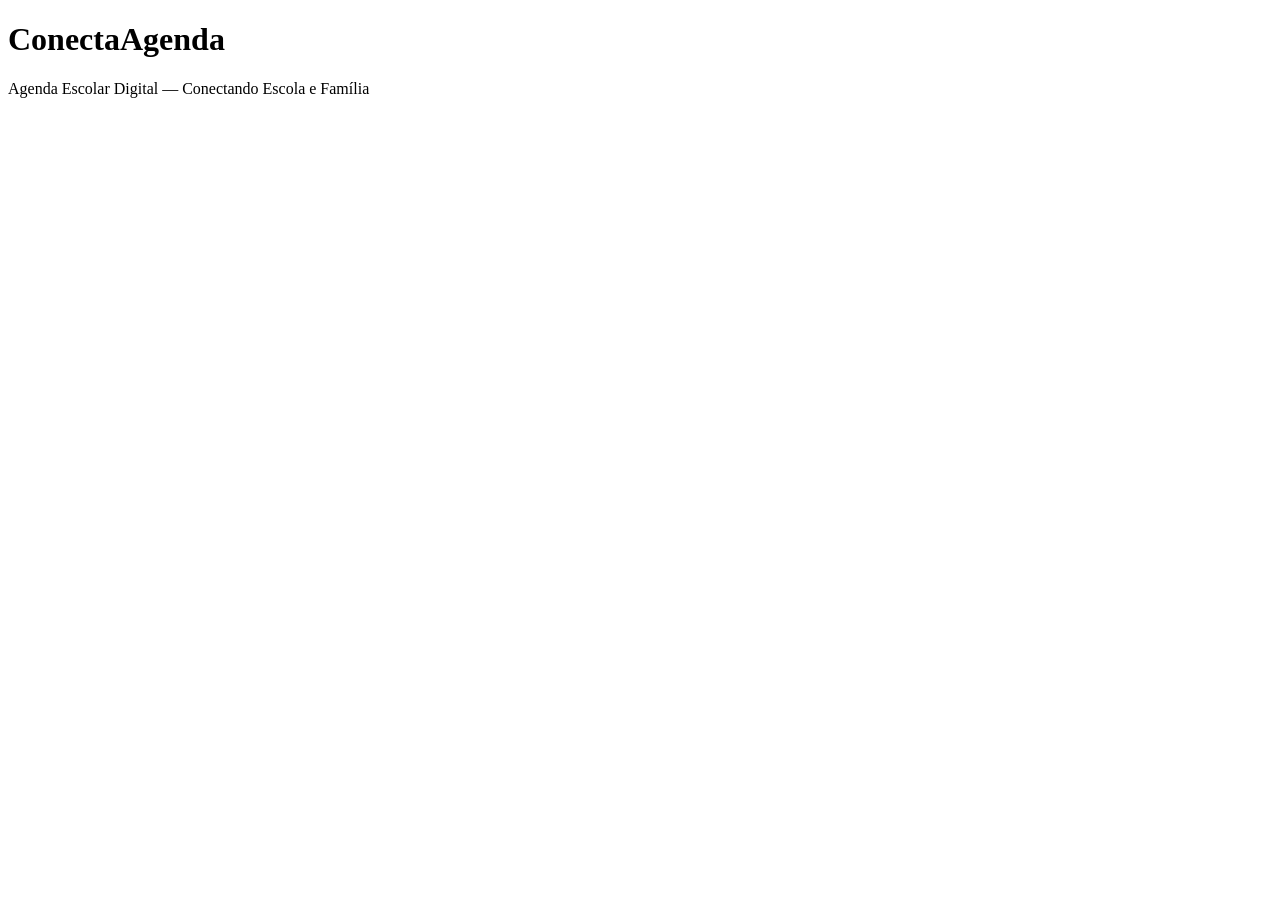
==== index.html @ d37663a7 "Estrutura inicial do projeto com index base e README" ====
<!DOCTYPE html>
<html lang="pt-BR">
<head>
  <meta charset="UTF-8">
  <meta name="viewport" content="width=device-width, initial-scale=1.0">
  <title>ConectaAgenda — Painel</title>

  <!-- Fontes -->
  <link href="https://fonts.googleapis.com/css2?family=Nunito:wght@400;600;700;800&display=swap" rel="stylesheet">
</head>

<body>

  <h1>ConectaAgenda</h1>
  <p>Agenda Escolar Digital — Conectando Escola e Família</p>

</body>
</html>
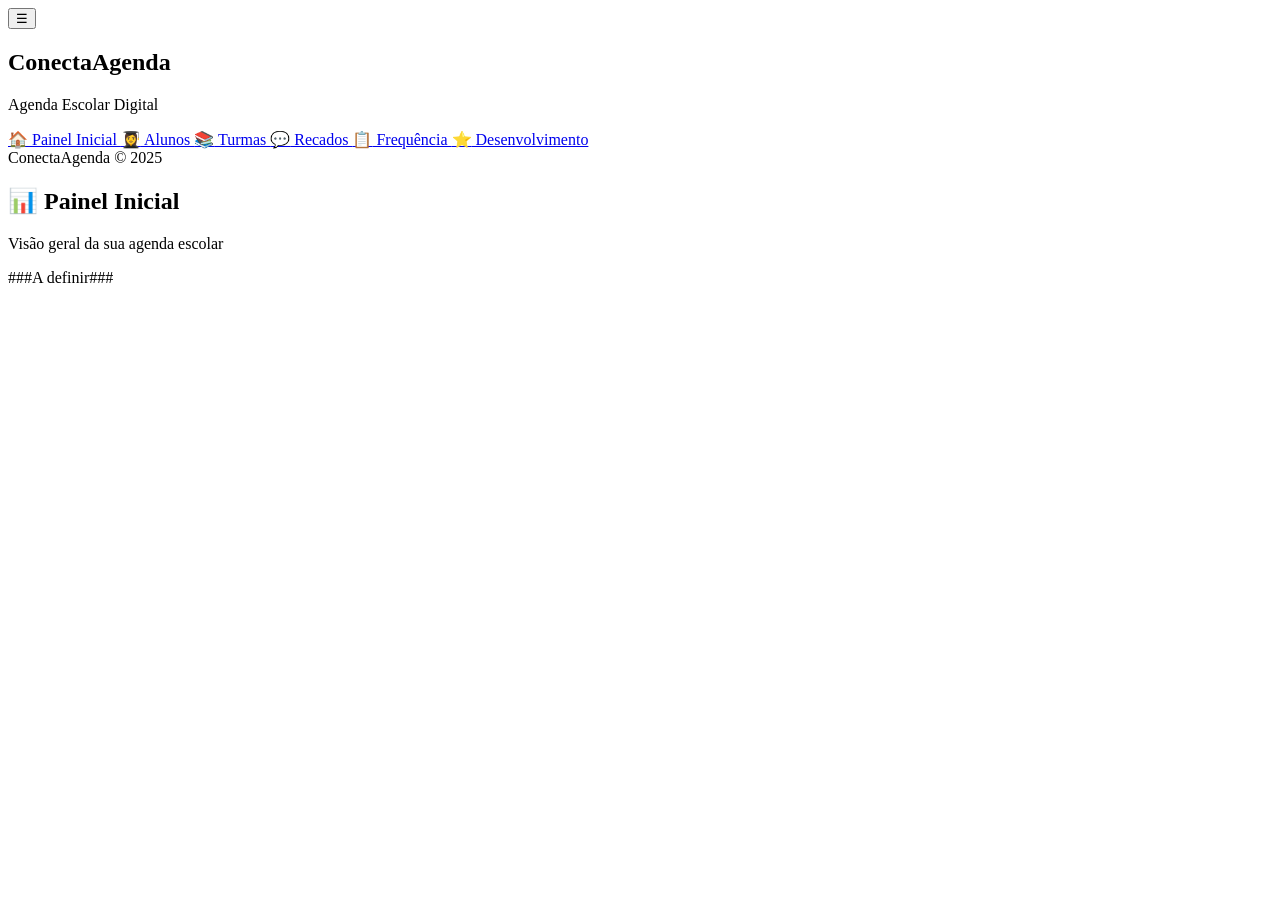
==== commit fbd7013f: "Estrura do index (menu lateral e conteúdo)" ====
--- a/index.html
+++ b/index.html
@@ -5,14 +5,69 @@
   <meta name="viewport" content="width=device-width, initial-scale=1.0">
   <title>ConectaAgenda — Painel</title>
 
-  <!-- Fontes -->
+   <!-- Fontes -->
   <link href="https://fonts.googleapis.com/css2?family=Nunito:wght@400;600;700;800&display=swap" rel="stylesheet">
 </head>
 
 <body>
 
-  <h1>ConectaAgenda</h1>
-  <p>Agenda Escolar Digital — Conectando Escola e Família</p>
+  <!-- Hambúrguer para visualização no celular -->
+  <button class="menu-toggle" onclick="toggleMenu()">☰</button>
+
+  <!-- Fundo menu celular -->
+  <div class="sidebar-overlay"></div>
+
+  <!-- Layout: menu + conteúdo -->
+  <div class="layout">
+
+    <!-- *** MENU LATERAL *** -->
+    <aside class="sidebar">
+
+      <div class="sidebar-header">
+        <h1>Conecta<span>Agenda</span></h1>
+        <p>Agenda Escolar Digital</p>
+      </div>
+
+      <!-- Links navegáveis -->
+      <nav class="sidebar-nav">
+        <a href="index.html" class="ativo">
+          <span class="icone">🏠</span> Painel Inicial
+        </a>
+        <a href="alunos.html">
+          <span class="icone">👩‍🎓</span> Alunos
+        </a>
+        <a href="turmas.html">
+          <span class="icone">📚</span> Turmas
+        </a>
+        <a href="recados.html">
+          <span class="icone">💬</span> Recados
+        </a>
+        <a href="frequencia.html">
+          <span class="icone">📋</span> Frequência
+        </a>
+        <a href="desenvolvimento.html">
+          <span class="icone">⭐</span> Desenvolvimento
+        </a>
+      </nav>
+
+      <div class="sidebar-footer">
+        ConectaAgenda © 2025
+      </div>
+    </aside>
+
+    <!-- *** CONTEÚDO PRINCIPAL *** -->
+    <main class="conteudo-principal">
+
+      <div class="pagina-header">
+        <h2>📊 Painel Inicial</h2>
+        <p>Visão geral da sua agenda escolar</p>
+      </div>
+
+      <p>###A definir###</p>
+
+    </main>
+
+  </div>
 
 </body>
 </html>
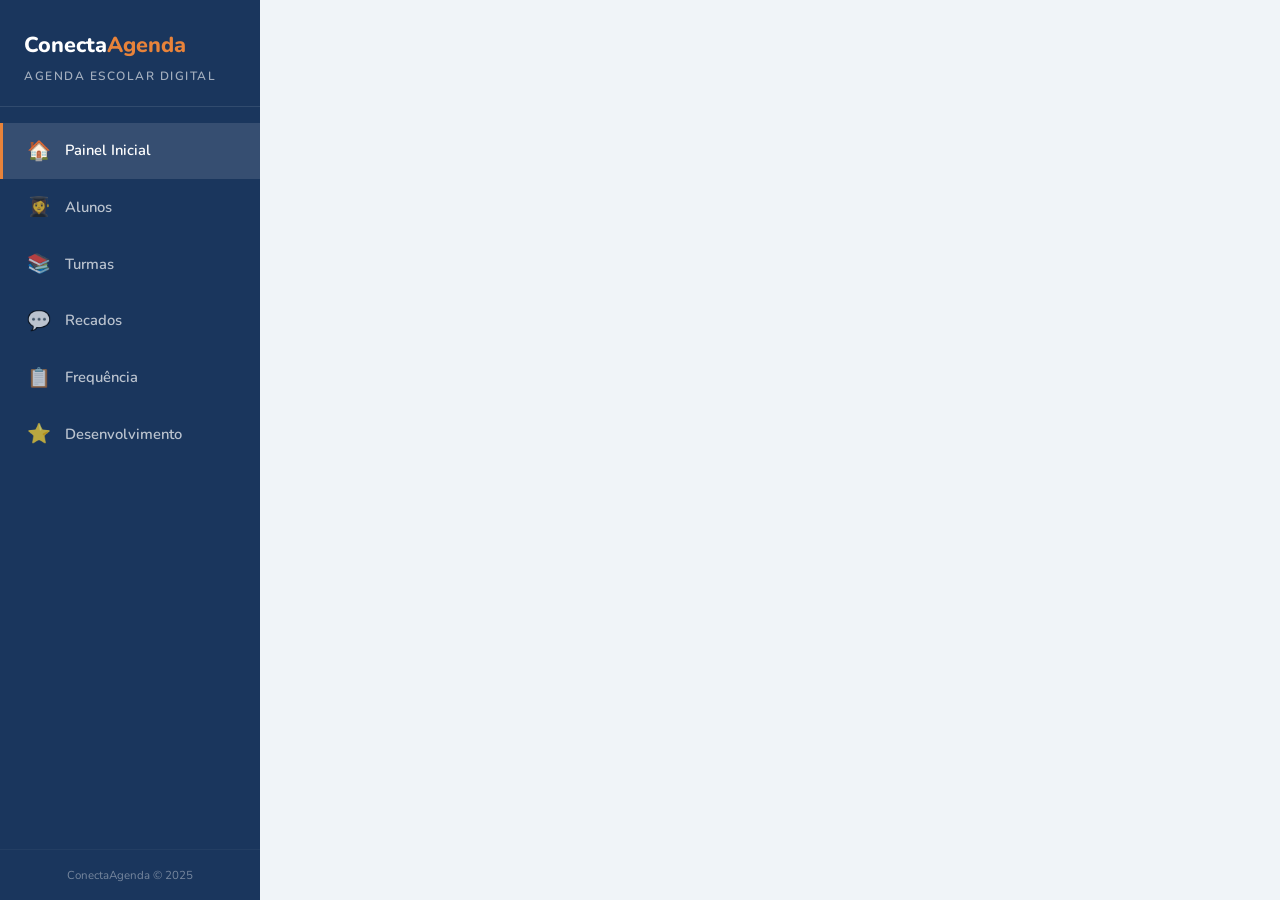
==== commit 6a573c40: "style: adição do css" ====
--- a/index.html
+++ b/index.html
@@ -7,6 +7,8 @@
 
    <!-- Fontes -->
   <link href="https://fonts.googleapis.com/css2?family=Nunito:wght@400;600;700;800&display=swap" rel="stylesheet">
+  <!-- CSS -->
+  <link rel="stylesheet" href="css/style.css">
 </head>
 
 <body>
--- a/css/style.css
+++ b/css/style.css
@@ -0,0 +1,165 @@
+/* =============================================================
+   ConectaAgenda — Estilos Principais (Sumário CSS)
+
+   1. Cores e fontes
+   2. Reset e estilos globais
+   3. Menu lateral (sidebar)
+   4. Área de conteúdo principal
+   5. Componentes (cards, botões, formulários, tabelas)
+   6. Responsividade
+   ============================================================= */
+
+/*  1. CORES E FONTES */
+
+:root {
+  /* Cores principais */
+  --cor-primaria: #2B6CB0;
+  --cor-primaria-escura: #1E4F85;
+  --cor-primaria-clara: #EBF4FF;
+  --cor-secundaria: #E8833A;
+  --cor-sucesso: #2F855A;
+  --cor-perigo: #C53030;
+  --cor-aviso: #D69E2E;
+
+  /* Cores neutras */
+  --cor-fundo: #F0F4F8;
+  --cor-fundo-card: #FFFFFF;
+  --cor-texto: #2D3748;
+  --cor-texto-leve: #718096;
+  --cor-borda: #E2E8F0;
+  --cor-sidebar: #1A365D;
+
+  /* Tipografia e medidas */
+  --fonte-principal: 'Nunito', sans-serif;
+  --sidebar-largura: 260px;
+  --raio-borda: 10px;
+  --sombra-card: 0 2px 12px rgba(0, 0, 0, 0.06);
+}
+
+/*   2. RESET E ESTILOS GLOBAIS  */
+
+* {
+  margin: 0;
+  padding: 0;
+  box-sizing: border-box;
+}
+
+body {
+  font-family: var(--fonte-principal);
+  background-color: var(--cor-fundo);
+  color: var(--cor-texto);
+  line-height: 1.6;
+}
+
+a {
+  text-decoration: none;
+  color: inherit;
+}
+
+/* Layout: sidebar + conteúdo */
+.layout {
+  display: flex;
+  min-height: 100vh;
+}
+
+/* 3. MENU LATERAL (SIDEBAR) */
+.sidebar {
+  width: var(--sidebar-largura);
+  background-color: var(--cor-sidebar);
+  color: white;
+  position: fixed;
+  top: 0;
+  left: 0;
+  height: 100vh;
+  overflow-y: auto;
+  z-index: 100;
+  display: flex;
+  flex-direction: column;
+  transition: transform 0.3s ease;
+}
+/* Topo do menu */
+.sidebar-header {
+  padding: 28px 24px 20px;
+  border-bottom: 1px solid rgba(255, 255, 255, 0.1);
+}
+.sidebar-header h1 {
+  font-size: 1.35rem;
+  font-weight: 800;
+}
+/* "Agenda" em laranja */
+.sidebar-header h1 span {
+  color: var(--cor-secundaria);
+}
+.sidebar-header p {
+  font-size: 0.75rem;
+  opacity: 0.6;
+  margin-top: 4px;
+  text-transform: uppercase;
+  letter-spacing: 1.5px;
+  font-weight: 600;
+}
+/* Links do menu */
+.sidebar-nav {
+  padding: 16px 0;
+  flex: 1;
+}
+.sidebar-nav a {
+  display: flex;
+  align-items: center;
+  gap: 14px;
+  padding: 13px 24px;
+  color: rgba(255, 255, 255, 0.7);
+  font-size: 0.92rem;
+  font-weight: 600;
+  border-left: 3px solid transparent;
+  transition: all 0.2s ease;
+}
+/* Hover nos links */
+.sidebar-nav a:hover {
+  background-color: rgba(255, 255, 255, 0.08);
+  color: white;
+}
+/* Link ativo (página atual) */
+.sidebar-nav a.ativo {
+  background-color: rgba(255, 255, 255, 0.12);
+  color: white;
+  border-left-color: var(--cor-secundaria);
+}
+/* Ícones */
+.sidebar-nav a .icone {
+  font-size: 1.2rem;
+  width: 24px;
+  text-align: center;
+}
+/* Rodapé menu */
+.sidebar-footer {
+  padding: 16px 24px;
+  border-top: 1px solid rgba(255, 255, 255, 0.1);
+  font-size: 0.72rem;
+  opacity: 0.4;
+  text-align: center;
+}
+/* Botão hambúrguer (no celular aparece) */
+.menu-toggle {
+  display: none;
+  position: fixed;
+  top: 16px;
+  left: 16px;
+  z-index: 200;
+  background: var(--cor-primaria);
+  color: white;
+  border: none;
+  border-radius: 8px;
+  width: 44px;
+  height: 44px;
+  font-size: 1.5rem;
+  cursor: pointer;
+}
+/* Overlay escuro mobile */
+.sidebar-overlay {
+  display: none;
+  position: fixed;
+  inset: 0;
+  background: rgba(0, 0, 0, 0.5);
+  z-index: 99;
+}
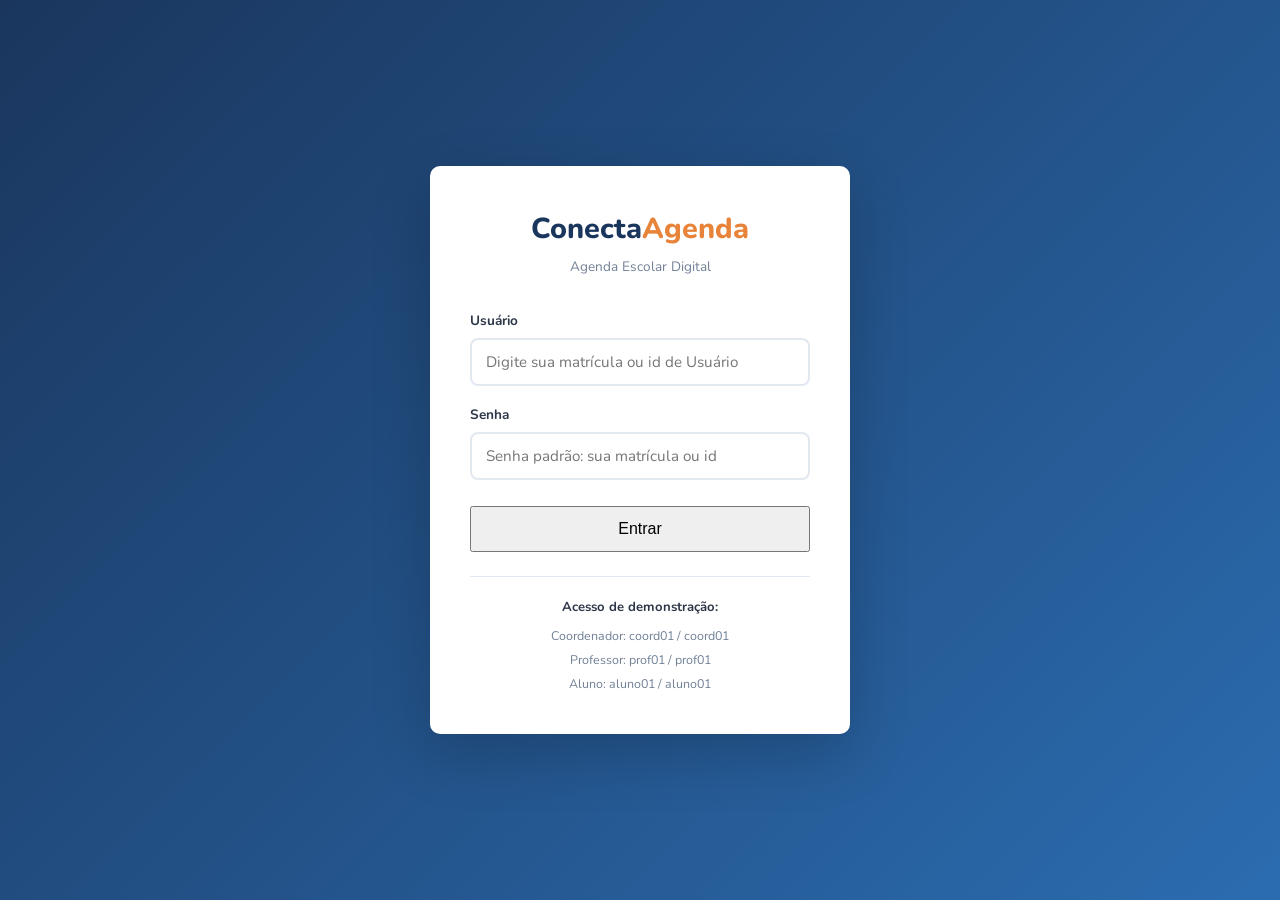
==== commit 7b53e964: "feat: adiciona tela de login com autenticação por perfil" ====
--- a/index.html
+++ b/index.html
@@ -3,73 +3,67 @@
 <head>
   <meta charset="UTF-8">
   <meta name="viewport" content="width=device-width, initial-scale=1.0">
-  <title>ConectaAgenda — Painel</title>
-
-   <!-- Fontes -->
+  <title>ConectaAgenda — Login</title>
   <link href="https://fonts.googleapis.com/css2?family=Nunito:wght@400;600;700;800&display=swap" rel="stylesheet">
-  <!-- CSS -->
   <link rel="stylesheet" href="css/style.css">
 </head>
 
-<body>
+<body class="pagina-login">
 
-  <!-- Hambúrguer para visualização no celular -->
-  <button class="menu-toggle" onclick="toggleMenu()">☰</button>
+  <div class="login-container">
 
-  <!-- Fundo menu celular -->
-  <div class="sidebar-overlay"></div>
+    <!-- Logo e nome -->
+    <div class="login-header">
+      <h1>Conecta<span>Agenda</span></h1>
+      <p>Agenda Escolar Digital</p>
+    </div>
 
-  <!-- Layout: menu + conteúdo -->
-  <div class="layout">
+    <!-- Formulário de login -->
+    <form class="login-form" onsubmit="fazerLogin(event)">
 
-    <!-- *** MENU LATERAL *** -->
-    <aside class="sidebar">
-
-      <div class="sidebar-header">
-        <h1>Conecta<span>Agenda</span></h1>
-        <p>Agenda Escolar Digital</p>
+      <div class="form-grupo">
+        <label for="loginUsuario">Usuário</label>
+        <input
+          type="text"
+          id="loginUsuario"
+          placeholder="Digite sua matrícula ou id de Usuário"
+          required
+        >
       </div>
 
-      <!-- Links navegáveis -->
-      <nav class="sidebar-nav">
-        <a href="index.html" class="ativo">
-          <span class="icone">🏠</span> Painel Inicial
-        </a>
-        <a href="alunos.html">
-          <span class="icone">👩‍🎓</span> Alunos
-        </a>
-        <a href="turmas.html">
-          <span class="icone">📚</span> Turmas
-        </a>
-        <a href="recados.html">
-          <span class="icone">💬</span> Recados
-        </a>
-        <a href="frequencia.html">
-          <span class="icone">📋</span> Frequência
-        </a>
-        <a href="desenvolvimento.html">
-          <span class="icone">⭐</span> Desenvolvimento
-        </a>
-      </nav>
-
-      <div class="sidebar-footer">
-        ConectaAgenda © 2025
-      </div>
-    </aside>
-
-    <!-- *** CONTEÚDO PRINCIPAL *** -->
-    <main class="conteudo-principal">
-
-      <div class="pagina-header">
-        <h2>📊 Painel Inicial</h2>
-        <p>Visão geral da sua agenda escolar</p>
+      <div class="form-grupo">
+        <label for="loginSenha">Senha</label>
+        <input
+          type="password"
+          id="loginSenha"
+          placeholder="Senha padrão: sua matrícula ou id"
+          required
+        >
       </div>
 
-      <p>###A definir###</p>
+      <!-- Mensagem de erro (escondida por padrão) -->
+      <div class="login-erro" id="loginErro" style="display: none;">
+        Usuário ou senha incorretos.
+      </div>
 
-    </main>
+      <button type="submit" class="btn btn-primario login-btn">
+        Entrar
+      </button>
+
+    </form>
+
+    <!-- Info dos perfis de teste -->
+    <div class="login-info">
+      <p><strong>Acesso de demonstração:</strong></p>
+      <small>Coordenador: coord01 / coord01</small>
+      <small>Professor: prof01 / prof01</small>
+      <small>Aluno: aluno01 / aluno01</small>
+    </div>
 
   </div>
 
+  <script src="js/storage.js"></script>
+  <script src="js/auth.js"></script>
+
 </body>
 </html>
--- a/css/style.css
+++ b/css/style.css
@@ -3,10 +3,11 @@
 
    1. Cores e fontes
    2. Reset e estilos globais
-   3. Menu lateral (sidebar)
-   4. Área de conteúdo principal
-   5. Componentes (cards, botões, formulários, tabelas)
-   6. Responsividade
+   3. Login
+   4. Menu lateral (sidebar)
+   5. Área de conteúdo principal
+   6. Componentes (cards, botões, formulários, tabelas)
+   7. Responsividade
    ============================================================= */
 
 /*  1. CORES E FONTES */
@@ -62,7 +63,102 @@
   min-height: 100vh;
 }
 
-/* 3. MENU LATERAL (SIDEBAR) */
+/* 3. LOGIN */
+.pagina-login {
+  display: flex;
+  align-items: center;
+  justify-content: center;
+  min-height: 100vh;
+  background: linear-gradient(135deg, var(--cor-sidebar) 0%, var(--cor-primaria) 100%);
+}
+.login-container {
+  background: white;
+  border-radius: var(--raio-borda);
+  padding: 40px;
+  width: 90%;
+  max-width: 420px;
+  box-shadow: 0 20px 60px rgba(0, 0, 0, 0.2);
+}
+.login-header {
+  text-align: center;
+  margin-bottom: 32px;
+}
+.login-header h1 {
+  font-size: 1.8rem;
+  font-weight: 800;
+  color: var(--cor-sidebar);
+}
+.login-header h1 span {
+  color: var(--cor-secundaria);
+}
+.login-header p {
+  font-size: 0.85rem;
+  color: var(--cor-texto-leve);
+  margin-top: 4px;
+}
+/* Campos do formulário de login */
+.login-form .form-grupo {
+  margin-bottom: 18px;
+}
+.login-form .form-grupo label {
+  display: block;
+  font-size: 0.85rem;
+  font-weight: 700;
+  margin-bottom: 6px;
+}
+.login-form .form-grupo input {
+  width: 100%;
+  padding: 12px 14px;
+  border: 2px solid var(--cor-borda);
+  border-radius: 8px;
+  font-family: var(--fonte-principal);
+  font-size: 0.95rem;
+  transition: border-color 0.2s ease;
+}
+.login-form .form-grupo input:focus {
+  outline: none;
+  border-color: var(--cor-primaria);
+  box-shadow: 0 0 0 3px rgba(43, 108, 176, 0.1);
+}
+/* Botão entrar */
+.login-btn {
+  width: 100%;
+  padding: 12px;
+  font-size: 1rem;
+  justify-content: center;
+  margin-top: 8px;
+}
+/* Mensagem de erro */
+.login-erro {
+  background: #FED7D7;
+  color: var(--cor-perigo);
+  padding: 10px 14px;
+  border-radius: 8px;
+  font-size: 0.85rem;
+  font-weight: 600;
+  margin-bottom: 12px;
+  text-align: center;
+}
+/* Info de demonstração */
+.login-info {
+  margin-top: 24px;
+  padding-top: 20px;
+  border-top: 1px solid var(--cor-borda);
+  text-align: center;
+}
+.login-info p {
+  font-size: 0.82rem;
+  color: var(--cor-texto);
+  margin-bottom: 8px;
+}
+.login-info small {
+  display: block;
+  font-size: 0.78rem;
+  color: var(--cor-texto-leve);
+  margin-top: 4px;
+}
+
+/* 4. MENU LATERAL (SIDEBAR) */
 .sidebar {
   width: var(--sidebar-largura);
   background-color: var(--cor-sidebar);
@@ -162,4 +258,26 @@
   inset: 0;
   background: rgba(0, 0, 0, 0.5);
   z-index: 99;
+}
+
+/* 5. ÁREA DE CONTEÚDO PRINCIPAL */
+.conteudo-principal {
+  margin-left: var(--sidebar-largura);
+  padding: 32px 40px;
+  flex: 1;
+  width: calc(100% - var(--sidebar-largura));
+}
+/* Cabeçalho de cada página */
+.pagina-header {
+  margin-bottom: 28px;
+}
+.pagina-header h2 {
+  font-size: 1.6rem;
+  font-weight: 800;
+  color: var(--cor-texto);
+}
+.pagina-header p {
+  color: var(--cor-texto-leve);
+  font-size: 0.92rem;
+  margin-top: 4px;
 }
